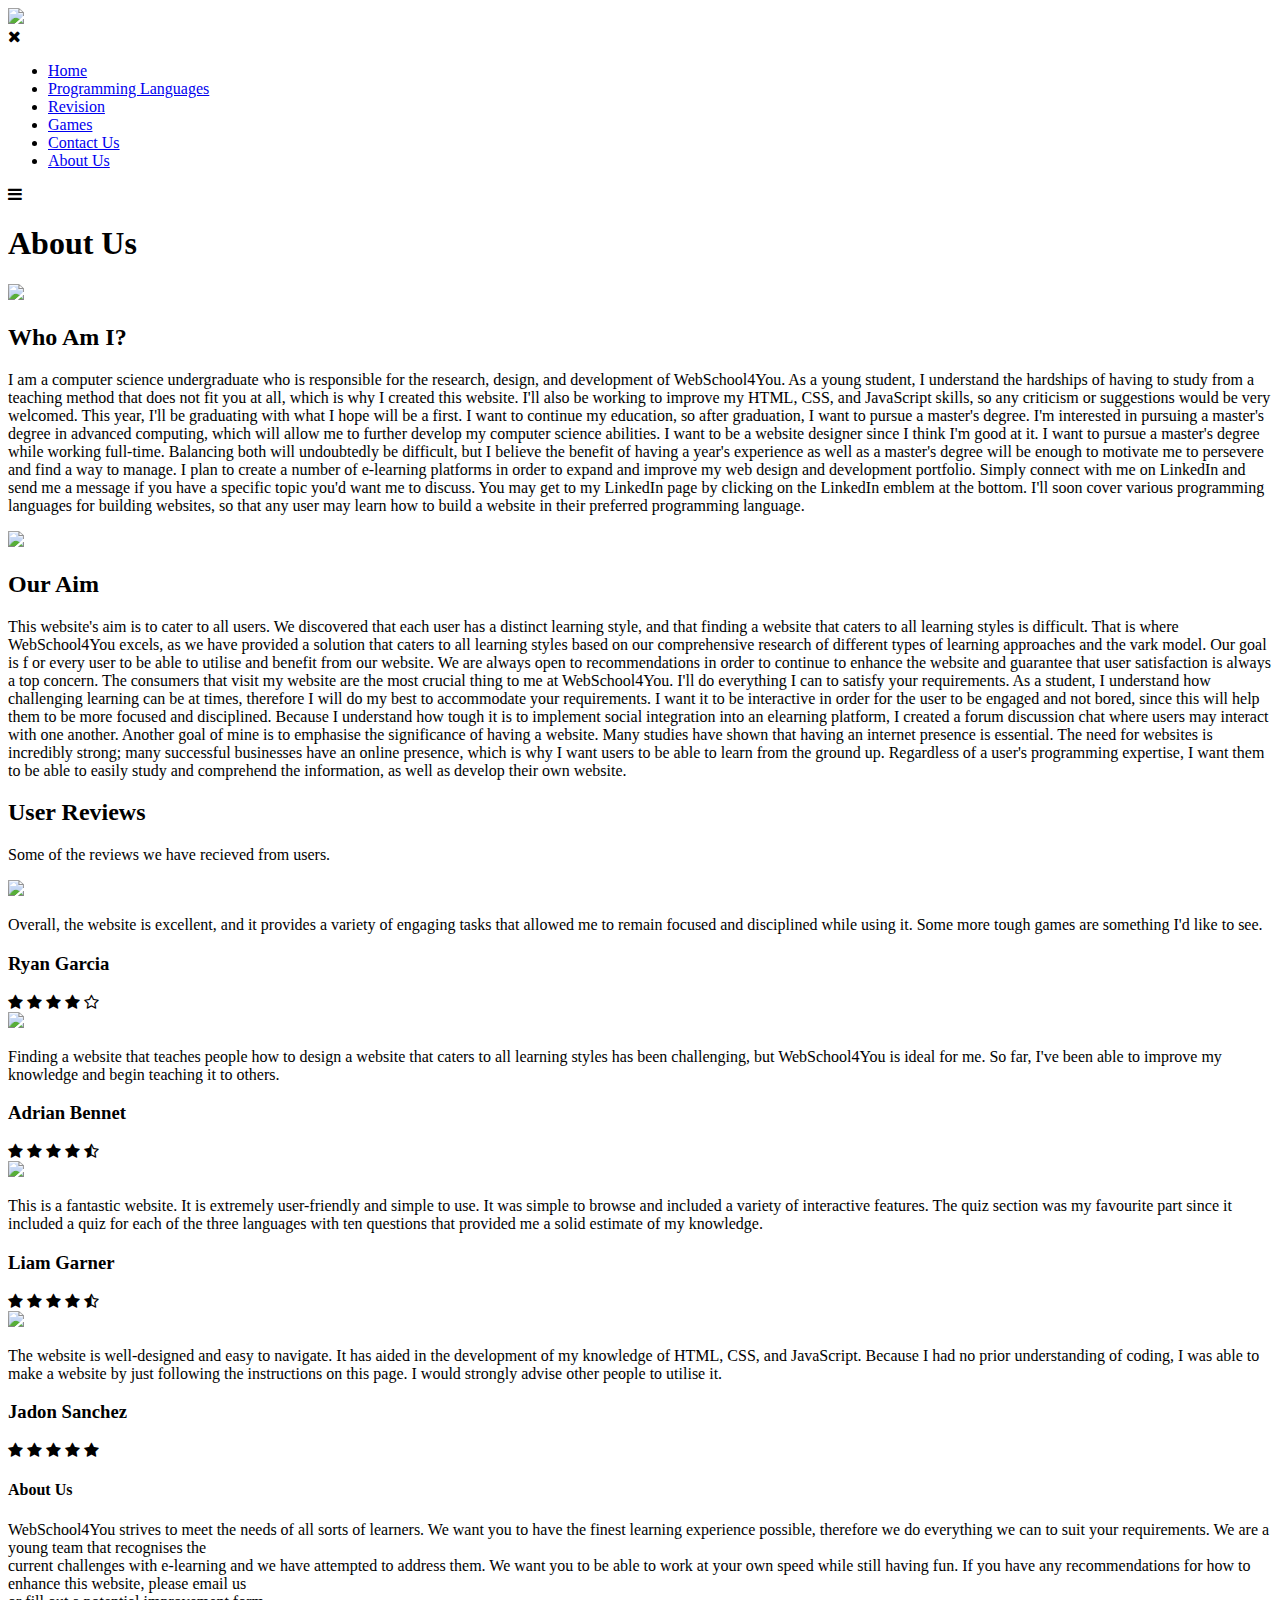
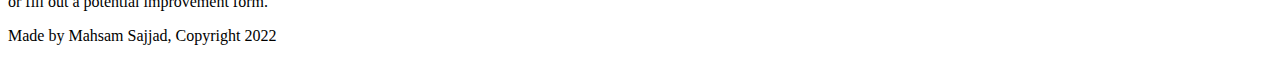
==== aboutUs.html @ b61870df "Add files via upload" ====
<!DOCTYPE html>
<html lang="en" dir="ltr">
  <head>
    <meta name="viewport" content="with=device-width, initial-scale=1.0">
    <title>WebSchool4You</title>
    <link rel="stylesheet" href="/Users/mahsam/Desktop/Website/About Us/style.css">
    <link rel="preconnect" href="https://fonts.googleapis.com">
    <link rel="preconnect" href="https://fonts.gstatic.com" crossorigin>
    <link href="https://fonts.googleapis.com/css2?family=Akshar:wght@300;400;600;700&display=swap" rel="stylesheet">
    <link rel="stylesheet" href="https://stackpath.bootstrapcdn.com/font-awesome/4.7.0/css/font-awesome.min.css">
  </head>
  <body>
    <section class="sub-header">

      <nav>
        <a href="index.html"><img src="/Users/mahsam/Desktop/Website/Images/logo.jpg"></a>
        <div class="nav-links" id="navLinks">
          <i class="fa fa-times" onclick="hideMenu()"></i>
          <ul>
            <li><a href="index.html">Home</a></li>
            <li><a href="programmingLanguages.html ">Programming Languages</a></li>
            <li><a href="revision.html">Revision</a></li>
            <li><a href="games.html">Games</a></li>
            <li><a href="contactUs.html">Contact Us</a></li>
            <li><a href="aboutUs.html">About Us</a></li>
          </ul>
        </div>
        <i class="fa fa-bars" onclick="showMenu()"></i>
      </nav>

      <!-- Title -->
      <h1>About Us</h1>
    </section>

    <div class="aboutus">
      <div class="aboutusimg">
        <img src="/Users/mahsam/Desktop/Website/Images/whoarewe.png" >
      </div>
      <h2>Who Am I?</h2>
      <p>I am a computer science undergraduate who is responsible for the research, design,
        and development of WebSchool4You. As a young student, I understand the hardships
        of having to study from a teaching method that does not fit you at all, which is
        why I created this website. I'll also be working to improve my HTML, CSS, and
        JavaScript skills, so any criticism or suggestions would be very welcomed. This year, I'll be
        graduating with what I hope will be a first. I want to continue my education, so after graduation,
        I want to pursue a master's degree. I'm interested in pursuing a master's degree in advanced
        computing, which will allow me to further develop my computer science abilities. I want to be a
        website designer since I think I'm good at it. I want to pursue a master's degree while working
        full-time. Balancing both will undoubtedly be difficult, but I believe the benefit of having
        a year's experience as well as a master's degree will be enough to motivate me to persevere and
        find a way to manage. I plan to create a number of e-learning platforms in order to expand and improve my web design and development
        portfolio. Simply connect with me on LinkedIn and send me a message if you have a specific topic
        you'd want me to discuss. You may get to my LinkedIn page by clicking on the LinkedIn emblem at
        the bottom. I'll soon cover various programming languages for building websites, so that any
        user may learn how to build a website in their preferred programming language.</p>

    </div>
    </div>


    <div class="OurAim">
      <div class="Aim">
        <div class="ourAimimg">
          <img src="/Users/mahsam/Desktop/Website/Images/aim.png" >
        </div>
    <h2>Our Aim</h2>
    <p>This website's aim is to cater to all users. We discovered that each user
      has a distinct learning style, and that finding a website that caters to all
      learning styles is difficult. That is where WebSchool4You excels, as we have
      provided a solution that caters to all learning styles based on our comprehensive
      research of different types of learning approaches and the vark model. Our goal is f
      or every user to be able to utilise and benefit from our website. We are always open
      to recommendations in order to continue to enhance the website and guarantee that
      user satisfaction is always a top concern. The consumers that visit my website are the most
      crucial thing to me at WebSchool4You. I'll do everything I can to satisfy your requirements.
      As a student, I understand how challenging learning can be at times, therefore I will do my
      best to accommodate your requirements. I want it to be interactive in order for the user to
      be engaged and not bored, since this will help them to be more focused and disciplined.
      Because I understand how tough it is to implement social integration into an elearning platform,
      I created a forum discussion chat where users may interact with one another. Another goal
      of mine is to emphasise the significance of having a website. Many studies have shown
      that having an internet presence is essential. The need for websites is incredibly strong;
      many successful businesses have an online presence, which is why I want users to be able
      to learn from the ground up. Regardless of a user's programming expertise, I want them
      to be able to easily study and comprehend the information, as well as develop their own website.</p>
  </div>
  </div>

  <section class="Reviews">
    <h2>User Reviews</h2>
    <p>Some of the reviews we have recieved from users.</p>
    <div class="row">
      <div class="Review1">
        <img src="/Users/mahsam/Desktop/Website/Images/user1.jpg">
        <div>
          <p>Overall, the website is excellent, and it provides a variety of engaging tasks that allowed me to remain focused and disciplined while using it. Some more tough games are something I'd like to see.</p>
          <h3>Ryan Garcia</h3>
          <i class="fa fa-star"></i>
          <i class="fa fa-star"></i>
          <i class="fa fa-star"></i>
          <i class="fa fa-star"></i>
          <i class="fa fa-star-o"></i>
        </div>
      </div>

      <div class="Review1">
        <img src="/Users/mahsam/Desktop/Website/Images/user2.jpg">
        <div>
          <p>Finding a website that teaches people how to design a website that caters to all learning styles has been challenging, but WebSchool4You is ideal for me. So far, I've been able to improve my knowledge and begin teaching it to others.</p>
          <h3>Adrian Bennet</h3>
          <i class="fa fa-star"></i>
          <i class="fa fa-star"></i>
          <i class="fa fa-star"></i>
          <i class="fa fa-star"></i>
          <i class="fa fa-star-half-o"></i>
        </div>
      </div>
    </div>
  </section>

  <section class="Reviews2">
    <div class="row">
      <div class="Review2">
        <img src="/Users/mahsam/Desktop/Website/Images/user3.jpg">
        <div>
          <p>This is a fantastic website. It is extremely user-friendly and simple to use. It was simple to browse and included a variety of interactive features. The quiz section was my favourite part since it included a quiz for each of the three languages with ten questions that provided me a solid estimate of my knowledge.</p>
          <h3>Liam Garner</h3>
          <i class="fa fa-star"></i>
          <i class="fa fa-star"></i>
          <i class="fa fa-star"></i>
          <i class="fa fa-star"></i>
          <i class="fa fa-star-half-o"></i>
        </div>
      </div>

      <div class="Review2">
        <img src="/Users/mahsam/Desktop/Website/Images/user4.jpg">
        <div>
          <p>The website is well-designed and easy to navigate. It has aided in the development of my knowledge of HTML, CSS, and JavaScript. Because I had no prior understanding of coding, I was able to make a website by just following the instructions on this page. I would strongly advise other people to utilise it.</p>
          <h3>Jadon Sanchez</h3>
          <i class="fa fa-star"></i>
          <i class="fa fa-star"></i>
          <i class="fa fa-star"></i>
          <i class="fa fa-star"></i>
          <i class="fa fa-star"></i>
        </div>
      </div>
    </div>
  </section>


<section class="footer">
<h4> About Us </h4>
  <p>WebSchool4You strives to meet the needs of all sorts of learners. We want you to have the finest learning experience possible, therefore we do everything we can to suit your requirements. We are a young team that recognises the
    <br> current challenges with e-learning and we have attempted to address them. We want you to be able to work at your own speed while still having fun. If you have any recommendations for how to enhance this website, please email us
    <br> or fill out a potential improvement form.</p>
  <div class="icons">
  </div>
  <p>Made by Mahsam Sajjad, Copyright 2022</p>
</section>


<script>
  var navLinks = document.getElementById("navLinks");
  function showMenu(){
    navLinks.style.right = "0";
  }
  function hideMenu(){
    navLinks.style.right = "-200px";
  }
</script>


  </body>

</html>
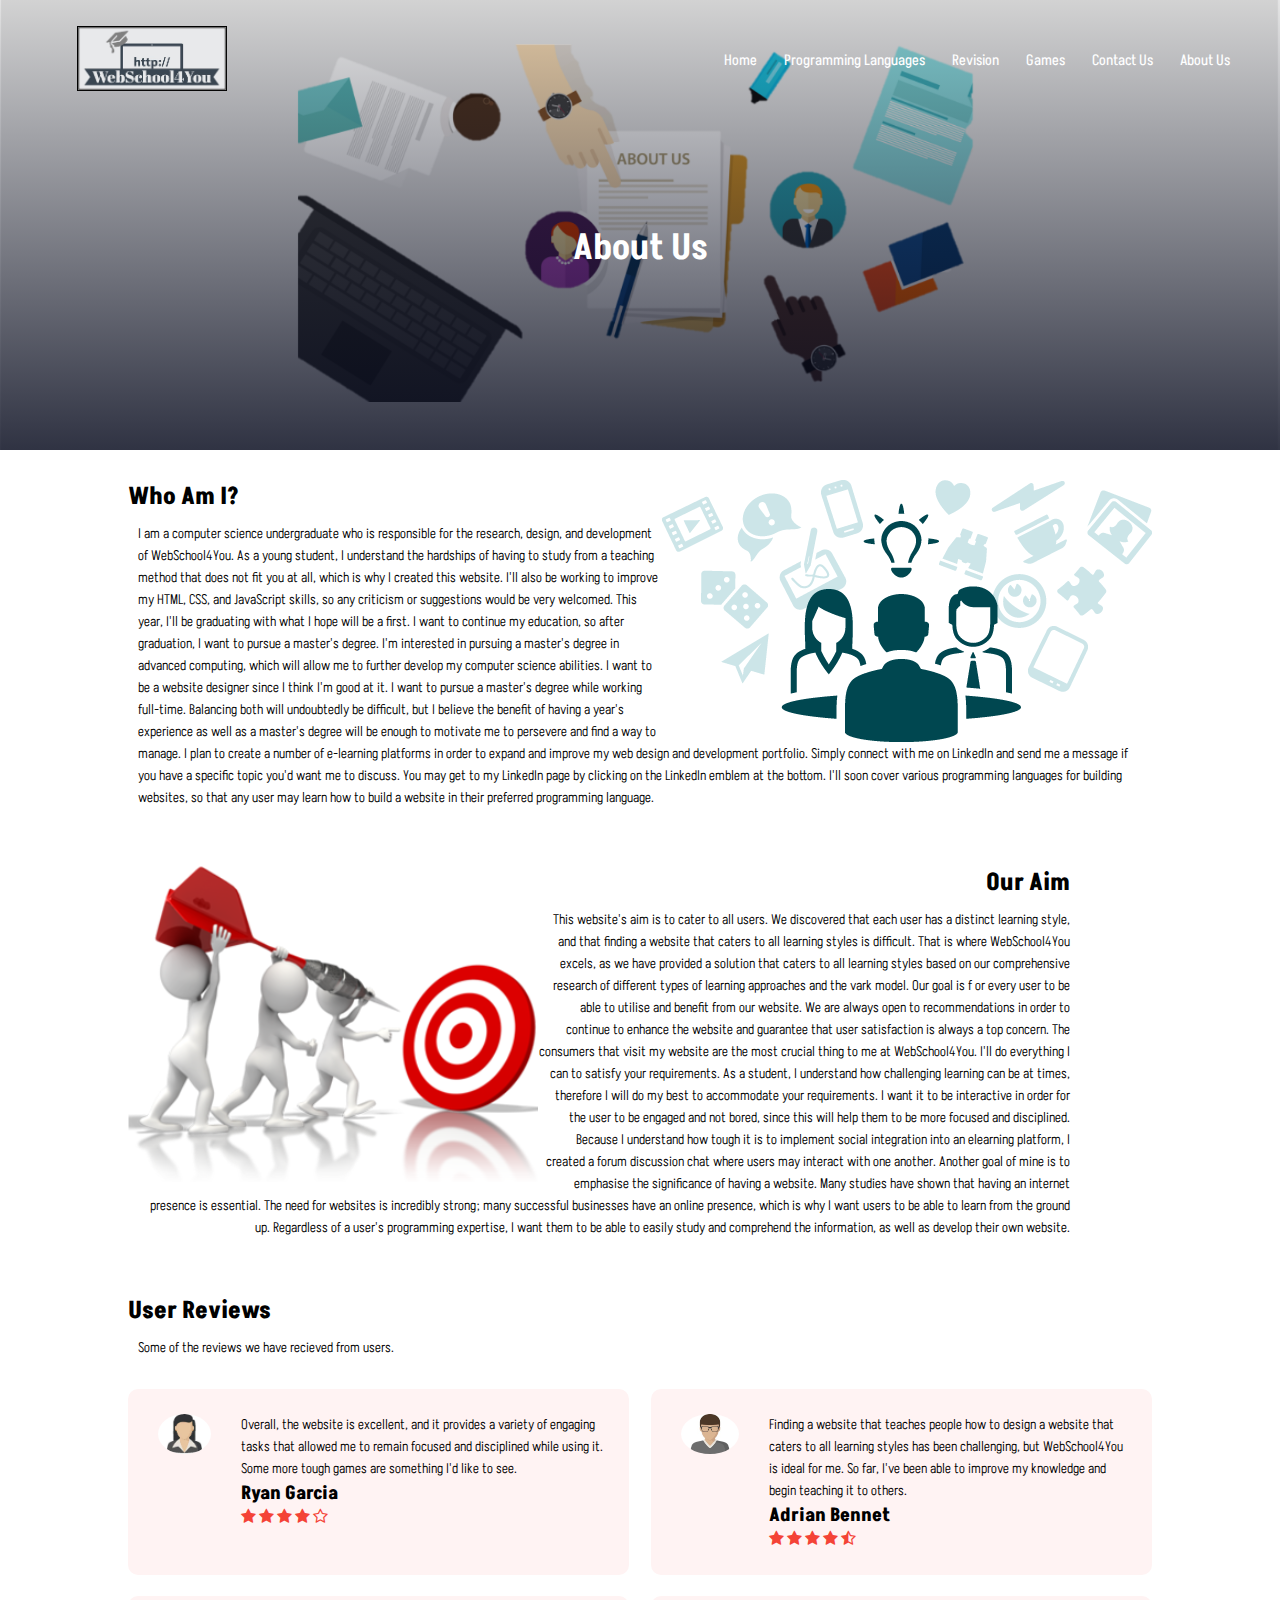
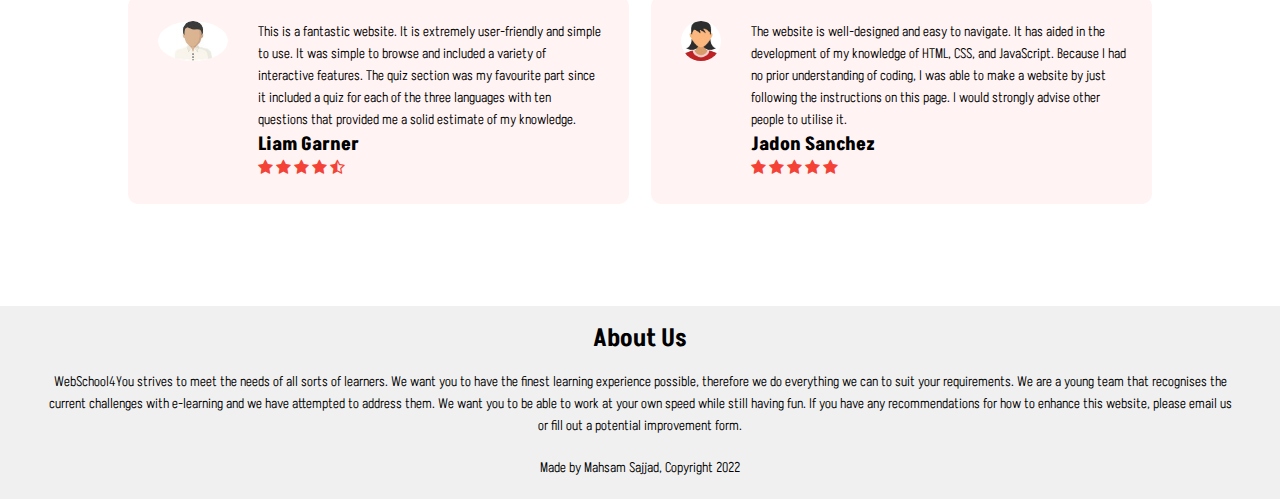
==== commit cab6a9c0: "Add files via upload" ====
--- a/aboutUs.html
+++ b/aboutUs.html
@@ -3,7 +3,7 @@
   <head>
     <meta name="viewport" content="with=device-width, initial-scale=1.0">
     <title>WebSchool4You</title>
-    <link rel="stylesheet" href="/Users/mahsam/Desktop/Website/About Us/style.css">
+    <link rel="stylesheet" href="About Us/style.css">
     <link rel="preconnect" href="https://fonts.googleapis.com">
     <link rel="preconnect" href="https://fonts.gstatic.com" crossorigin>
     <link href="https://fonts.googleapis.com/css2?family=Akshar:wght@300;400;600;700&display=swap" rel="stylesheet">
@@ -13,7 +13,7 @@
     <section class="sub-header">
 
       <nav>
-        <a href="index.html"><img src="/Users/mahsam/Desktop/Website/Images/logo.jpg"></a>
+        <a href="index.html"><img src="Images/logo.jpg"></a>
         <div class="nav-links" id="navLinks">
           <i class="fa fa-times" onclick="hideMenu()"></i>
           <ul>
@@ -34,7 +34,7 @@
 
     <div class="aboutus">
       <div class="aboutusimg">
-        <img src="/Users/mahsam/Desktop/Website/Images/whoarewe.png" >
+        <img src="Images/whoarewe.png" >
       </div>
       <h2>Who Am I?</h2>
       <p>I am a computer science undergraduate who is responsible for the research, design,
@@ -61,7 +61,7 @@
     <div class="OurAim">
       <div class="Aim">
         <div class="ourAimimg">
-          <img src="/Users/mahsam/Desktop/Website/Images/aim.png" >
+          <img src="Images/aim.png" >
         </div>
     <h2>Our Aim</h2>
     <p>This website's aim is to cater to all users. We discovered that each user
@@ -91,7 +91,7 @@
     <p>Some of the reviews we have recieved from users.</p>
     <div class="row">
       <div class="Review1">
-        <img src="/Users/mahsam/Desktop/Website/Images/user1.jpg">
+        <img src="Images/user1.jpg">
         <div>
           <p>Overall, the website is excellent, and it provides a variety of engaging tasks that allowed me to remain focused and disciplined while using it. Some more tough games are something I'd like to see.</p>
           <h3>Ryan Garcia</h3>
@@ -104,7 +104,7 @@
       </div>
 
       <div class="Review1">
-        <img src="/Users/mahsam/Desktop/Website/Images/user2.jpg">
+        <img src="Images/user2.jpg">
         <div>
           <p>Finding a website that teaches people how to design a website that caters to all learning styles has been challenging, but WebSchool4You is ideal for me. So far, I've been able to improve my knowledge and begin teaching it to others.</p>
           <h3>Adrian Bennet</h3>
@@ -121,7 +121,7 @@
   <section class="Reviews2">
     <div class="row">
       <div class="Review2">
-        <img src="/Users/mahsam/Desktop/Website/Images/user3.jpg">
+        <img src="Images/user3.jpg">
         <div>
           <p>This is a fantastic website. It is extremely user-friendly and simple to use. It was simple to browse and included a variety of interactive features. The quiz section was my favourite part since it included a quiz for each of the three languages with ten questions that provided me a solid estimate of my knowledge.</p>
           <h3>Liam Garner</h3>
@@ -134,7 +134,7 @@
       </div>
 
       <div class="Review2">
-        <img src="/Users/mahsam/Desktop/Website/Images/user4.jpg">
+        <img src="Images/user4.jpg">
         <div>
           <p>The website is well-designed and easy to navigate. It has aided in the development of my knowledge of HTML, CSS, and JavaScript. Because I had no prior understanding of coding, I was able to make a website by just following the instructions on this page. I would strongly advise other people to utilise it.</p>
           <h3>Jadon Sanchez</h3>
--- a/About Us/style.css
+++ b/About Us/style.css
@@ -0,0 +1,259 @@
+* {
+  margin: 0;
+  padding: 0;
+  font-family: 'Akshar', sans-serif;
+}
+
+/* programming Languages Page */
+.sub-header {
+  height: 50vh;
+  width: 100%;
+  background-image:linear-gradient(rgba(1, 2, 5, 0.1),rgba(1, 5, 25, 0.8)),url(../Images/aboutUs.png);
+  background-position: center;
+  opacity: 100%;
+  background-size: cover;
+  text-align: center;
+  color: #fff;
+  overflow-x: hidden;
+}
+
+.sub-header h1{
+  margin-top: 100px;
+}
+  nav {
+    display: flex;
+    padding: 2% 6%;
+    justify-content:  space-between;
+    align-items: center;
+    margin-right: -3%;
+  }
+  nav img {
+    width: 150px;
+  }
+  .nav-links{
+    flex: 1;
+    text-align: right;
+  }
+  .nav-links ul li{
+    list-style: none;
+     display: inline-block;
+     padding: 8px 12px;
+     position: relative;
+  }
+  .nav-links ul li a{
+    color: #fff;
+    text-decoration: none;
+    font-size: 15px;
+  }
+  .nav-links ul li::after{
+    content: '';
+    width: 0%;
+    height: 2px;
+    background: #f44336;
+    display: block;
+    margin: auto;
+    transition: 0.5s;
+  }
+  .nav-links ul li:hover::after{
+    width: 100%;
+  }
+
+nav .fa {
+  display: none;
+}
+@media(max-width: 700px) {
+  .text-box h1 {
+    font-size: 20px;
+  }
+  .nav-links ul li{
+    display: block;
+  }
+  .nav-links{
+    position: absolute;
+    background: #f44336;
+    height: 100vh;
+    width: 200px;
+    top: 0;
+    right: -200px;
+    text-align: left;
+    z-index: 2;
+    transition: 1s;
+  }
+  nav .fa{
+    display: block;
+    color: #fff;
+    margin: 10px;
+    font-size: 22px;
+    cursor: pointer;
+  }
+  .nav-links ul{
+    padding: 30px;
+  }
+}
+ h1{
+   font-size:36px;
+   font-weight: 600;
+ }
+
+ p{
+   color: #black;
+   font-size: 14px;
+   font-weight: 300;
+   line-height: 22px;
+   padding: 10px;
+ }
+
+.row{
+  margin-top: 2%;
+  display: flex;
+  justify-content: space-between;
+}
+
+@media(max-width: 700px){
+  .row{
+    flex-direction: column;
+  }
+}
+
+.aboutus{
+  width: 80%;
+  margin: auto;
+  padding-top: 80px;
+  padding-bottom: 50px;
+  flex-basis: 48%;
+  padding: 30px 2px;
+}
+
+.aboutusimg img{
+  position: relative;
+  float: right;
+}
+
+.OurAim{
+  width: 80%;
+  margin: auto;
+  padding-top: 80px;
+  padding-bottom: 50px;
+  flex-basis: 48%;
+  padding: 30px 2px;
+  margin-top: -1%;
+  margin-bottom: -7%;
+}
+.ourAimimg img{
+  position: relative;
+  float: left;
+}
+
+.Aim h2{
+  width: 92%;
+  text-align: right;
+}
+
+.Aim p{
+  width: 91%;
+  text-align: right;
+}
+
+.Reviews {
+  width: 80%;
+  margin: auto;
+  padding-top: 40px;
+  text-align: left;
+  margin-top: 5%;
+}
+
+.Review1 {
+  flex-basis: 44%;
+  border-radius: 10px;
+  margin-bottom: 5%;
+  text-align: left;
+  background: #fff3f3;
+  padding: 25px;
+  cursor: pointer;
+  display: flex;
+}
+
+.Review1 img{
+  height: 40px;
+  margin-left: 5px;
+  margin-right: 30px;
+  border-radius: 50%;
+}
+
+.Review1 p {
+  padding: 0;
+}
+
+.Review1 h2{
+  margin-top: 15px;
+  text-align: left;
+}
+
+.Review1 .fa{
+  color: #f44336;
+}
+
+.Reviews2 {
+  width: 80%;
+  margin: auto;
+  margin-top: 5px;
+}
+
+.Review2 {
+  display: flex;
+  width: 80%;
+  flex-basis: 44%;
+  border-radius: 10px;
+  margin-bottom: 5%;
+  margin-top: -5%;
+  text-align: left;
+  background: #fff3f3;
+  padding: 25px;
+  cursor: pointer;
+}
+
+.Review2 img{
+  height: 40px;
+  margin-left: 5px;
+  margin-right: 30px;
+  border-radius: 50%;
+}
+
+.Review2 p {
+  padding: 0;
+}
+
+.Review2 h2{
+  margin-top: 15px;
+  text-align: left;
+}
+
+.Review2 .fa{
+  color: #f44336;
+}
+
+@media (max-width: 500px){
+  margin-left: 0px;
+  margin-right: 15px;
+}
+
+@media(max-width: 700px){
+  .img{
+    flex-direction: column;
+  }
+}
+
+.footer{
+  font-size: 25px;
+  width: 100%;
+  text-align: center;
+  padding: 10px 0;
+  background-color: #F0F0F0;
+  margin-top: 4%;
+}
+
+.footer h4{
+  margin-bottom: 5px;
+  margin-top: 5px;
+  font-weight: 600;
+}
